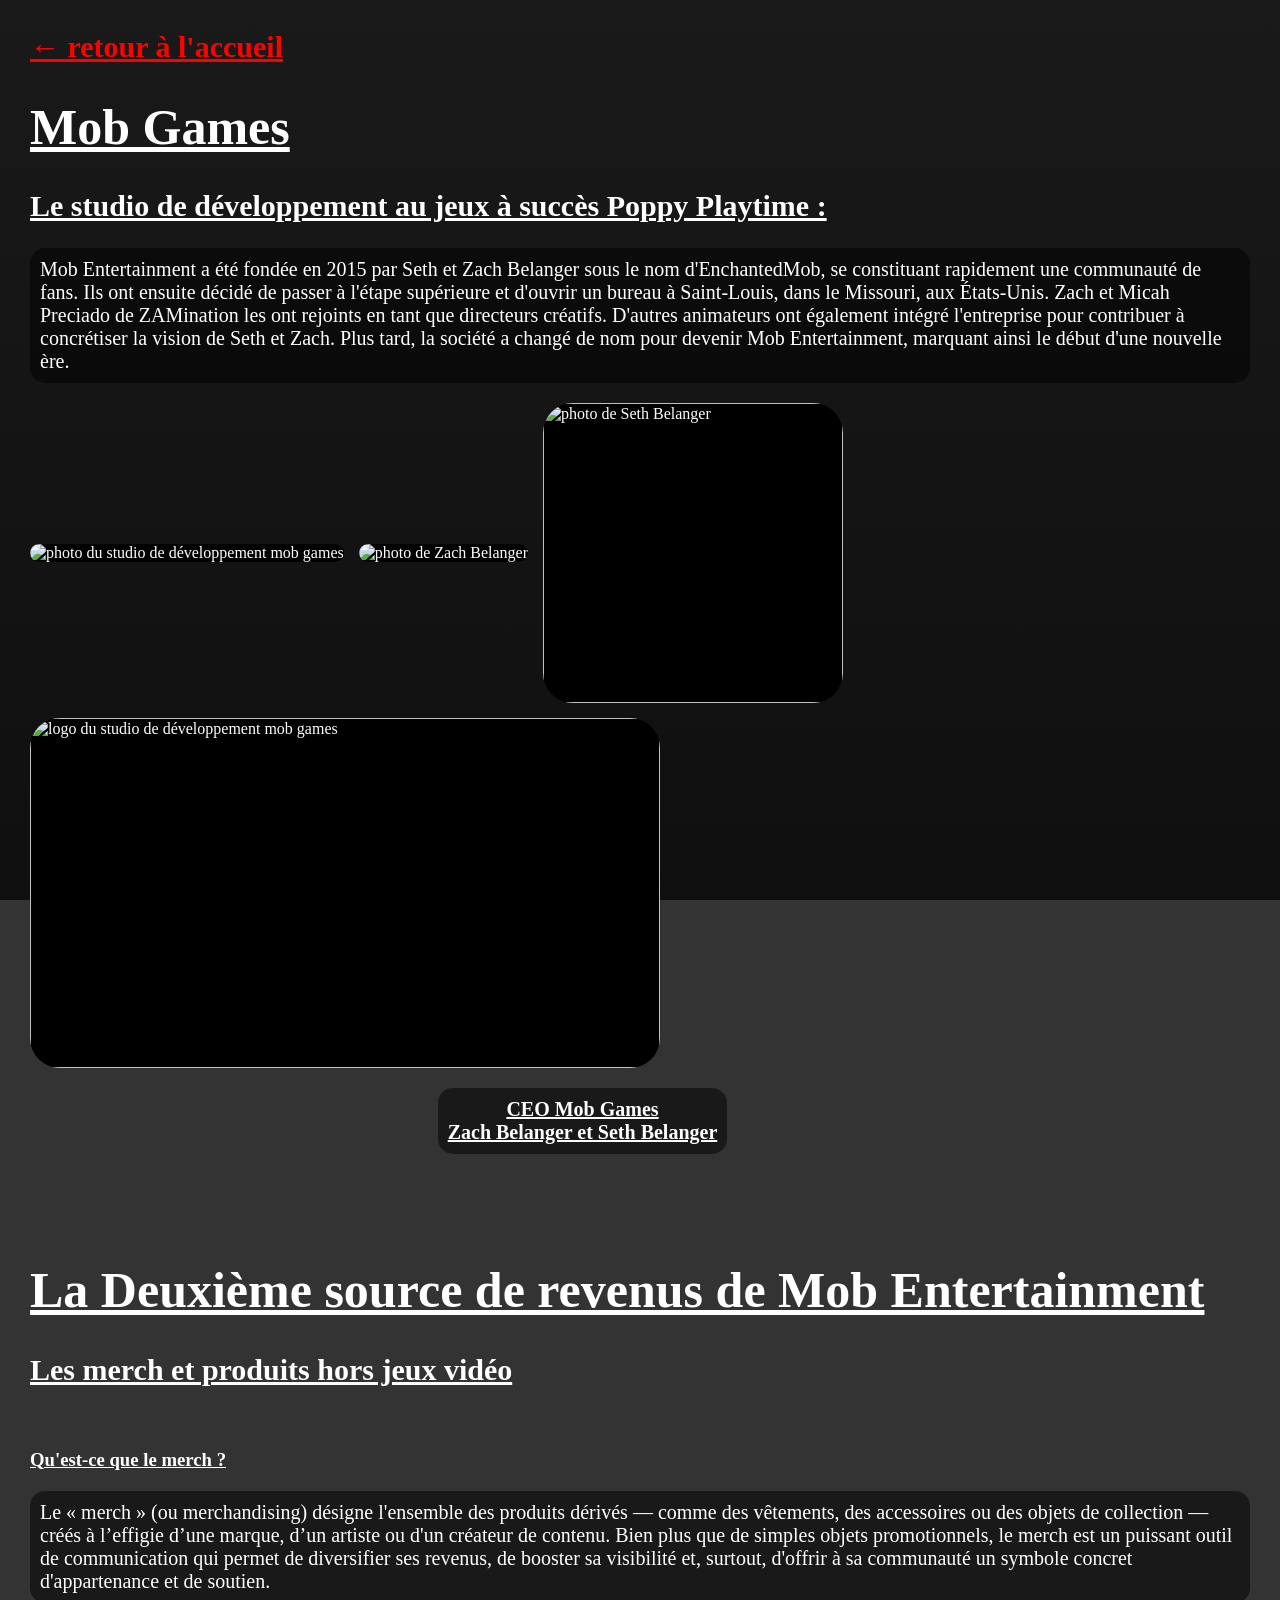
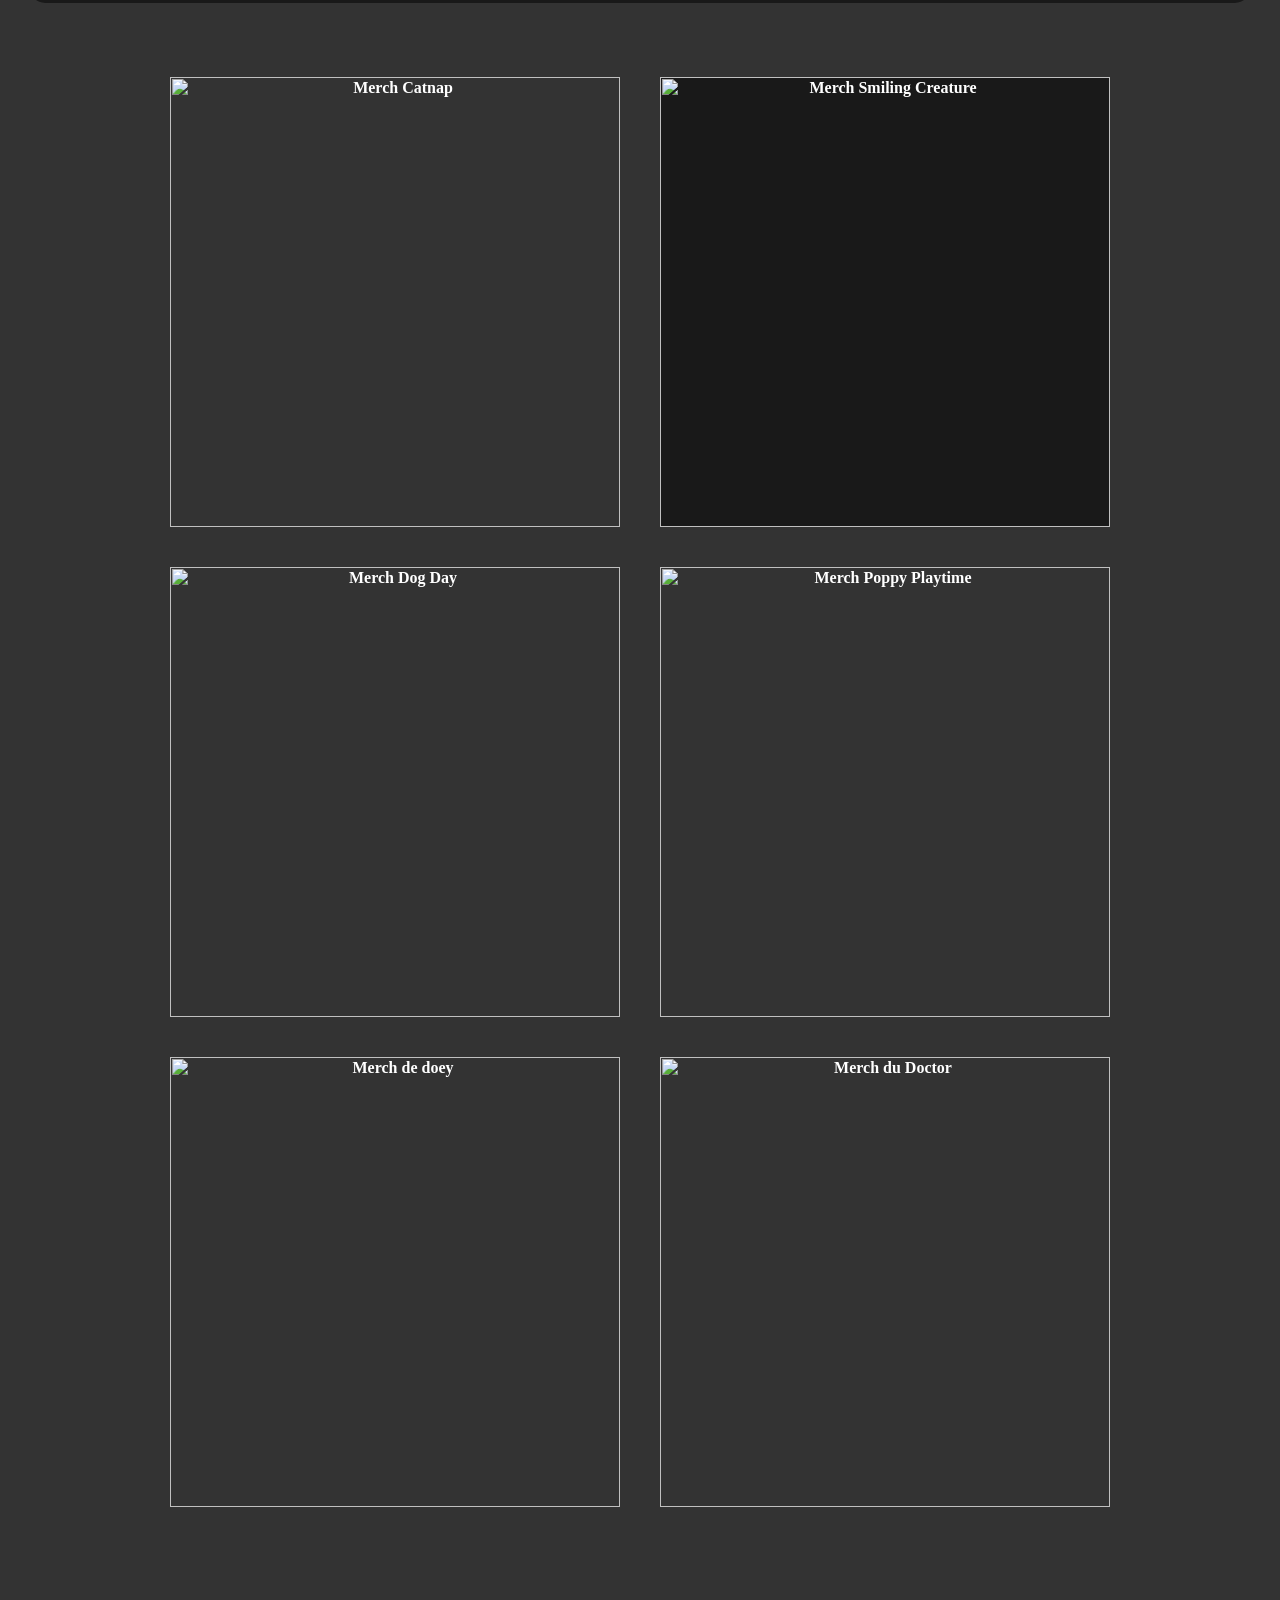
==== dev.html @ 9fccd7c2 "Add files via upload" ====
<html lang="en">
<head>
    <meta charset="UTF-8">
    <meta name="viewport" content="width=device-width, initial-scale=1.0">
    <link rel="stylesheet" href="style.css">
    <title>Le Studios</title>
</head>
<body class="body3">
    <header>
        <a href="index.html">← retour à l'accueil</a>
        <h1>Mob Games</h1>
    </header>
    <h2>Le studio de développement au jeux à succès Poppy Playtime :</h2>
    <p>Mob Entertainment a été fondée en 2015 par Seth et Zach Belanger sous le nom d'EnchantedMob, se constituant rapidement une communauté de fans. Ils ont ensuite décidé de passer à l'étape supérieure et d'ouvrir un bureau à Saint-Louis, dans le Missouri, aux États-Unis. Zach et Micah Preciado de ZAMination les ont rejoints en tant que directeurs créatifs. D'autres animateurs ont également intégré l'entreprise pour contribuer à concrétiser la vision de Seth et Zach. Plus tard, la société a changé de nom pour devenir Mob Entertainment, marquant ainsi le début d'une nouvelle ère.</p>
    <div class="photo">
        <img class="photodev" src="image/mobgamedevphoto.jpg" alt="photo du studio de développement mob games">
        <img class="zach" src="image/ZachBelanger.webp" alt="photo de Zach Belanger">
        <img class="seth" src="image/SethBelanger.webp" alt="photo de Seth Belanger">
        <img  class="mob" src="image/MOBGamesNewLogo.webp" alt="logo du studio de développement mob games">
    </div>
    <div class="dev">
        <p class="zachtext">CEO Mob Games <br> Zach Belanger et Seth Belanger</p>
    </div>
    <br><br><br>
    <h1>La Deuxième source de revenus de Mob Entertainment</h1>
    <h2>Les merch et produits hors jeux vidéo</h2>
    <br>
    <h3>Qu'est-ce que le merch ?</h3>
    <p>Le « merch » (ou merchandising) désigne l'ensemble des produits dérivés — comme des vêtements, des accessoires ou des objets de collection — créés à l’effigie d’une marque, d’un artiste ou d'un créateur de contenu. Bien plus que de simples objets promotionnels, le merch est un puissant outil de communication qui permet de diversifier ses revenus, de booster sa visibilité et, surtout, d'offrir à sa communauté un symbole concret d'appartenance et de soutien.</p>
    <br><br><br>
    <div class="merch">
        <img class="catnap"src="image/merch_catnap.png" alt="Merch Catnap">
        <img class="smillingcreature" src="image/merch_smillingcreature.png" alt="Merch Smiling Creature">
        <img class="dogday" src="image/merch_dogday.png" alt="Merch Dog Day">
        <img class="huggywuggy" src="image/merch_huggywuggy.png" alt="Merch Poppy Playtime">
        <img class="doey" src="image/merch_doey.png" alt="Merch de doey">
        <img class="doctor" src="image/merch_gourde.png" alt="Merch du Doctor">
    </div>
    <br><br><br><br><br><br>
</body>
</html>
---- style.css ----
.body1{
    background-image: linear-gradient(rgba(0, 0, 0, 0.5), rgba(0, 0, 0, 0.7)), url('image/poppy playtime.webp');
    background-attachment: fixed; /* L'image ne bouge pas avec le contenu de la page */
    background-size: cover;        /* L'image couvre tout l'écran */
    background-position: center;   /* L'image est centrée */
    background-repeat: no-repeat;  /* L'image ne se répète pas */
    color: white;
    margin: 30px;
    height: 100%;
}
.body2{
    background-image: linear-gradient(rgba(0, 0, 0, 0.5), rgba(0, 0, 0, 0.7)), url('image/chap1à5.jpg');
    background-attachment: fixed; /* L'image ne bouge pas avec le contenu de la page */
    background-size: 97%;        /* L'image couvre tout l'écran */
    background-color: rgba(0, 0, 0, 0.8);   /* L'image est centrée */
    background-position: center;   /* L'image est centrée */
    background-repeat: no-repeat;  /* L'image ne se répète pas */
    color: white;
    border-radius: 50px;
    margin: 30px;
    height: 100%;
    border-radius: 15px;
}
.body3{
    background-image: linear-gradient(rgba(0, 0, 0, 0.5), rgba(0, 0, 0, 0.7)), url('image/playtime co.jpg');
    background-attachment: fixed; /* L'image ne bouge pas avec le contenu de la page */
    background-size: cover;        /* L'image couvre tout l'écran */
    background-color: rgba(0, 0, 0, 0.8);   /* L'image est centrée */
    background-position: center;   /* L'image est centrée */
    background-repeat: no-repeat;  /* L'image ne se répète pas */
    color: white;
    border-radius: 50px;
    margin: 30px;
    height: 100%;
    border-radius: 15px;
}
.zach,.photodev{
    background-color: black;
    border-radius:30px;
    height: auto;
    width: auto;
    border: 50px;   
}
.seth{
    background-color: black;
    border-radius:30px;
    height: 300px;
    width: 300px;
    border: 50px;   
}
.mob{
    background-color: black;
    border-radius:30px;
    height: 350px;
    width: 630px;
    border: 50px;
}
.zach,.photodev{
    background-color: black;
    border-radius:30px;
    height: auto;
    width: auto;
    border: 50px;   
}
.photo{
    border-radius: 15px;
    display: flex;
    flex-direction: row;
    align-items: center;
    flex-wrap: wrap;
    gap: 15px
}
h1{
    font-size: 50px;

}
h2{
    font-size: 30px;                                                                            
}
p{
    font-size: 20px;
    background-color: rgba(0, 0, 0, 0.5); /* Fond noir semi-transparent */
    padding: 10px;
    border-radius: 15px;
    
}
.présentation{
    width: 80%;
    margin: 0 auto;
    text-align: center;
}
.bloc1{
    font-size: 50px;
    display: flex;
    flex-direction: row;    
    align-items: flex-start;
    align-items: center;
    justify-content: space-evenly;
    gap: 20px;
}
h1,h2,h3{
    text-decoration: underline;
}
a{
    font-weight: bold;
    font-size: 30px;
    color:  #ff0000
}
a:hover{
    opacity: 0.7;
}
.chapitre{
    text-decoration: underline;
    font-size: 70px;
    font-weight: bold;
    text-align: center;
    color: rgb(233, 51, 51);
}
iframe{
    display: block;
    margin: 0 auto;
    width: 700px;
    height: 400px;
    border-radius: 15px;
}
.dev{
    display: flex;
    flex-direction: row;    
    align-items: flex-start;
    align-items: center;
    justify-content: center;
    flex-wrap: wrap;
    gap: 300px;
    text-align:center;
    text-decoration: underline;
    font-weight: bold;
    margin-left: -115px;
}
.merch{
    display: flex;
    flex-direction: row;    
    align-items: flex-start;
    align-items: center;
    justify-content: center;
    flex-wrap: wrap;
    text-align:center;
    font-weight: bold;
    gap: 40px;
}
.huggywuggy,.catnap,.dogday,.doey,.doctor{
    height: 450px;
}
.smillingcreature{
    height: 450px;
    width: 450px;
    background-color: rgba(0, 0, 0, 0.5);
}
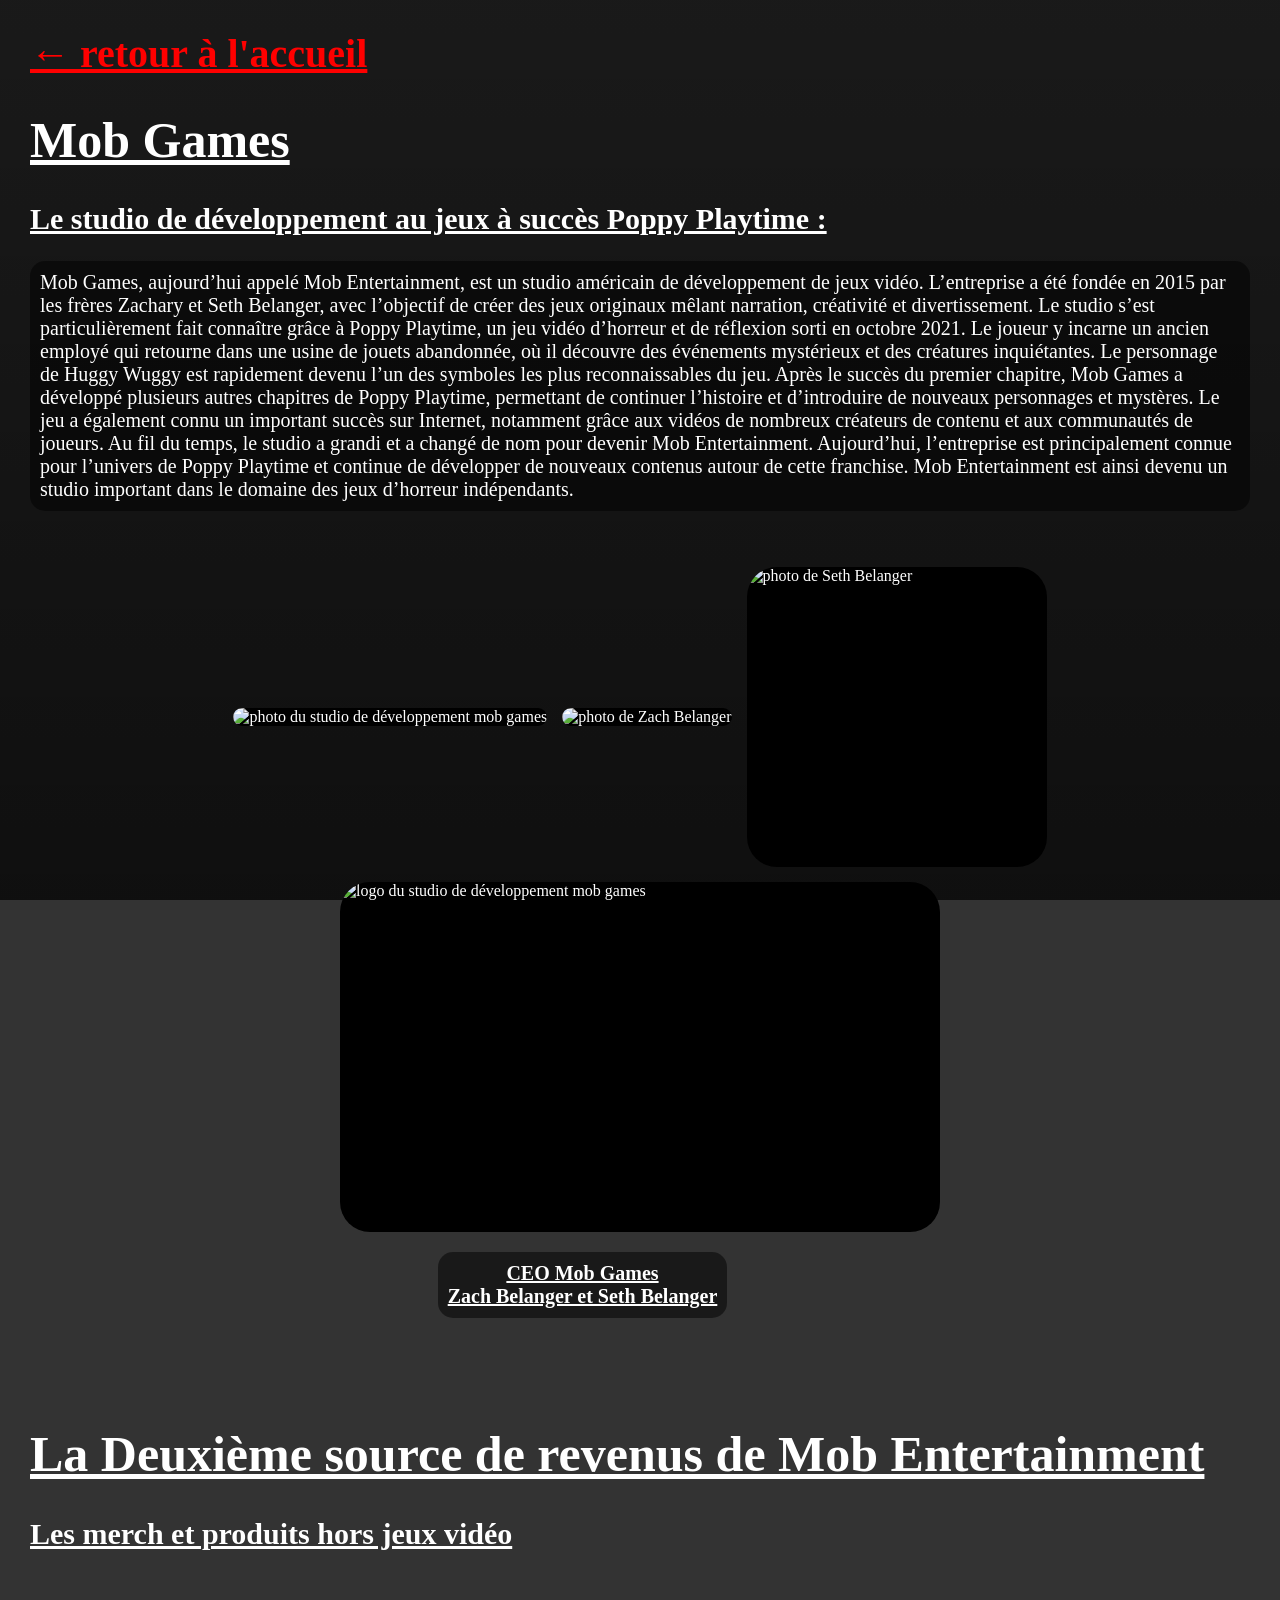
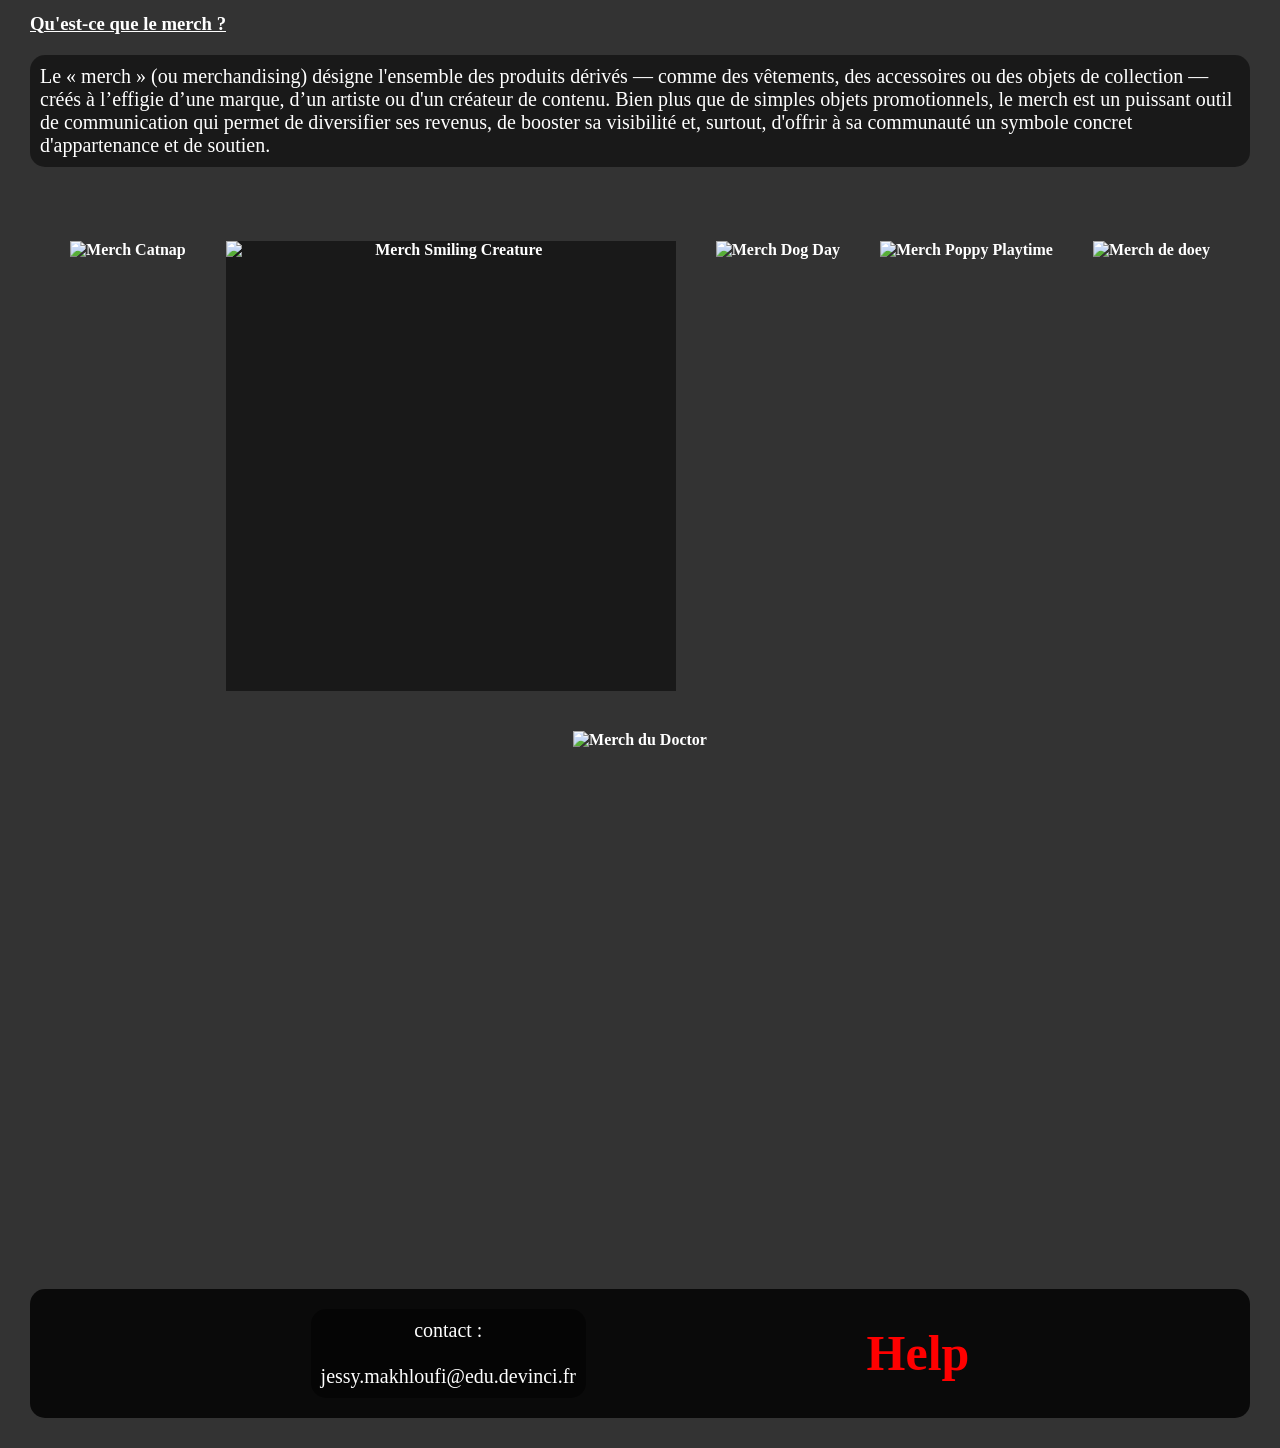
==== commit 5554f95a: "Add files via upload" ====
--- a/dev.html
+++ b/dev.html
@@ -1,4 +1,5 @@
-<html lang="en">
+<!DOCTYPE html>
+<html lang="fr">
 <head>
     <meta charset="UTF-8">
     <meta name="viewport" content="width=device-width, initial-scale=1.0">
@@ -11,8 +12,15 @@
         <h1>Mob Games</h1>
     </header>
     <h2>Le studio de développement au jeux à succès Poppy Playtime :</h2>
-    <p>Mob Entertainment a été fondée en 2015 par Seth et Zach Belanger sous le nom d'EnchantedMob, se constituant rapidement une communauté de fans. Ils ont ensuite décidé de passer à l'étape supérieure et d'ouvrir un bureau à Saint-Louis, dans le Missouri, aux États-Unis. Zach et Micah Preciado de ZAMination les ont rejoints en tant que directeurs créatifs. D'autres animateurs ont également intégré l'entreprise pour contribuer à concrétiser la vision de Seth et Zach. Plus tard, la société a changé de nom pour devenir Mob Entertainment, marquant ainsi le début d'une nouvelle ère.</p>
-    <div class="photo">
+    <p>Mob Games, aujourd’hui appelé Mob Entertainment, est un studio américain de développement de jeux vidéo. L’entreprise a été fondée en 2015 par les frères Zachary et Seth Belanger, avec l’objectif de créer des jeux originaux mêlant narration, créativité et divertissement.
+
+Le studio s’est particulièrement fait connaître grâce à Poppy Playtime, un jeu vidéo d’horreur et de réflexion sorti en octobre 2021. Le joueur y incarne un ancien employé qui retourne dans une usine de jouets abandonnée, où il découvre des événements mystérieux et des créatures inquiétantes. Le personnage de Huggy Wuggy est rapidement devenu l’un des symboles les plus reconnaissables du jeu.
+
+Après le succès du premier chapitre, Mob Games a développé plusieurs autres chapitres de Poppy Playtime, permettant de continuer l’histoire et d’introduire de nouveaux personnages et mystères. Le jeu a également connu un important succès sur Internet, notamment grâce aux vidéos de nombreux créateurs de contenu et aux communautés de joueurs.
+
+Au fil du temps, le studio a grandi et a changé de nom pour devenir Mob Entertainment. Aujourd’hui, l’entreprise est principalement connue pour l’univers de Poppy Playtime et continue de développer de nouveaux contenus autour de cette franchise. Mob Entertainment est ainsi devenu un studio important dans le domaine des jeux d’horreur indépendants.</p>
+<br><br>    
+<div class="photo">
         <img class="photodev" src="image/mobgamedevphoto.jpg" alt="photo du studio de développement mob games">
         <img class="zach" src="image/ZachBelanger.webp" alt="photo de Zach Belanger">
         <img class="seth" src="image/SethBelanger.webp" alt="photo de Seth Belanger">
@@ -38,4 +46,10 @@
     </div>
     <br><br><br><br><br><br>
 </body>
+<footer>
+    <br><br><br><br><br>
+    <p>contact :<br><br>jessy.makhloufi@edu.devinci.fr</p>
+    <a href="help.html">Help</a>
+    <br><br><br><br><br>
+</footer>
 </html> 
--- a/style.css
+++ b/style.css
@@ -1,5 +1,5 @@
 .body1{
-    background-image: linear-gradient(rgba(0, 0, 0, 0.5), rgba(0, 0, 0, 0.7)), url('image/poppy playtime.webp');
+    background-image: linear-gradient(rgba(0, 0, 0, 0.5), rgba(0, 0, 0, 0.5)), url('image/poppy playtime.webp');
     background-attachment: fixed; /* L'image ne bouge pas avec le contenu de la page */
     background-size: cover;        /* L'image couvre tout l'écran */
     background-position: center;   /* L'image est centrée */
@@ -7,6 +7,9 @@
     color: white;
     margin: 30px;
     height: 100%;
+    img{
+    animation: spin 1.3s;
+    }
 }
 .body2{
     background-image: linear-gradient(rgba(0, 0, 0, 0.5), rgba(0, 0, 0, 0.7)), url('image/chap1à5.jpg');
@@ -33,6 +36,61 @@
     margin: 30px;
     height: 100%;
     border-radius: 15px;
+}
+.body4{
+    background-image: linear-gradient(rgba(0, 0, 0, 0.5), rgba(0, 0, 0, 0.1)), url('image/fabmade.jpg');
+    background-attachment: fixed; /* L'image ne bouge pas avec le contenu de la page */
+    background-size: cover;        /* L'image couvre tout l'écran */
+    background-color: rgba(0, 0, 0, 0.8);   /* L'image est centrée */
+    background-position: center;   /* L'image est centrée */
+    background-repeat: no-repeat;  /* L'image ne se répète pas */
+    color: white;
+    border-radius: 50px;
+    margin: 30px;
+    height: 100%;
+    border-radius: 15px;
+}
+.body5{
+    background-image: linear-gradient(rgba(0, 0, 0, 0.5), rgba(0, 0, 0, 0.1)), url('image/fabmade.jpg');
+    background-attachment: fixed; /* L'image ne bouge pas avec le contenu de la page */
+    background-size: cover;        /* L'image couvre tout l'écran */
+    background-color: rgba(0, 0, 0, 0.8);   /* L'image est centrée */
+    background-position: center;   /* L'image est centrée */
+    background-repeat: no-repeat;  /* L'image ne se répète pas */
+    color: white;
+    border-radius: 50px;
+    margin: 30px;
+    height: 100%;
+    border-radius: 15px;
+    text-align: center;
+    h1{
+        font-size: 80px;
+    }
+    p{
+        font-size: 40px;
+        font-weight: bold;
+    }
+    a{
+        font-size: 100px;
+    }
+}
+.body6{
+    img{
+        width: 100px;
+        height:100px;
+    }
+}
+footer{
+    background-color: rgba(0, 0, 0, 0.8);
+    border-radius: 15px;
+    text-align: center;
+    display: flex;
+    justify-content: space-between;
+    align-items: center;
+    a{
+        font-size: 50px;
+        text-decoration: none;
+    }
 }
 .zach,.photodev{
     background-color: black;
@@ -52,7 +110,14 @@
     background-color: black;
     border-radius:30px;
     height: 350px;
-    width: 630px;
+    width: 600px;
+    border: 50px;
+}
+.mob1{
+    background-color: black;
+    border-radius:30px;
+    height: 250px;
+    width: 500px;
     border: 50px;
 }
 .zach,.photodev{
@@ -67,6 +132,7 @@
     display: flex;
     flex-direction: row;
     align-items: center;
+    justify-content: center;
     flex-wrap: wrap;
     gap: 15px
 }
@@ -82,7 +148,6 @@
     background-color: rgba(0, 0, 0, 0.5); /* Fond noir semi-transparent */
     padding: 10px;
     border-radius: 15px;
-    
 }
 .présentation{
     width: 80%;
@@ -92,18 +157,28 @@
 .bloc1{
     font-size: 50px;
     display: flex;
-    flex-direction: row;    
-    align-items: flex-start;
-    align-items: center;
+    flex-direction: column;    
+    align-items: flex-start;
+    align-items: left;
     justify-content: space-evenly;
     gap: 20px;
+}
+.sous_bloc1{
+    font-size: 50px;
+    display: flex;
+    flex-direction: row;    
+    align-items: flex-start;
+    align-items: left;
+    justify-content: space-evenly;
+    gap: 20px;
+    align-items: center;
 }
 h1,h2,h3{
     text-decoration: underline;
 }
 a{
     font-weight: bold;
-    font-size: 30px;
+    font-size: 40px;
     color:  #ff0000
 }
 a:hover{
@@ -154,4 +229,83 @@
     height: 450px;
     width: 450px;
     background-color: rgba(0, 0, 0, 0.5);
+}
+.bloc2{
+    display: flex;
+    flex-direction: column;    
+    align-content: flex-end;
+    justify-content: right;
+    flex-wrap: wrap;
+    text-align:right;
+    font-weight: bold;
+    gap: 20px;
+}
+.sous_bloc2{
+    font-size: 50px;
+    display: flex;
+    flex-direction: row;    
+    align-items: flex-start;
+    align-items: left;
+    justify-content: space-evenly;
+    justify-content: center;
+    gap: 20px;
+    align-items: center;
+}
+.cg5{
+    display: flex;
+    flex-direction: row;
+    flex-wrap: wrap;
+    justify-content: center;
+    gap: 100px;
+}
+.bloc3{
+    display: flex;
+    flex-direction: column;    
+    align-content: flex-start;
+    justify-content: left;
+    flex-wrap: wrap;
+    text-align:left;
+    font-weight: bold;
+    gap: 20px;
+}
+.sous_bloc3{
+    font-size: 50px;
+    display: flex;
+    flex-direction: row;    
+    align-items: flex-start;
+    align-items: left;
+    justify-content: space-evenly;
+    justify-content: center;
+    gap: 20px;
+    align-items: center;
+}
+.jeux{
+    display: flex;
+    flex-direction: row;
+    flex-wrap: wrap;
+    justify-content: center;
+    gap: 200px;
+}
+.jeu1,.jeu2,.jeu3{
+    text-align: center;  
+}
+@media screen and (max-width:300px) {
+    img,iframe{
+        width: 10px;
+        height: auto;
+    }
+    body{
+        display: flex;
+        flex-direction: column;
+        flex-wrap: wrap;
+        flex-direction: center;
+    }
+}
+@keyframes spin {
+    0%{
+        transform: rotate(0) scale(3);
+    }
+    100%{
+        transform: rotate(360deg) scale(1);
+    }
 }
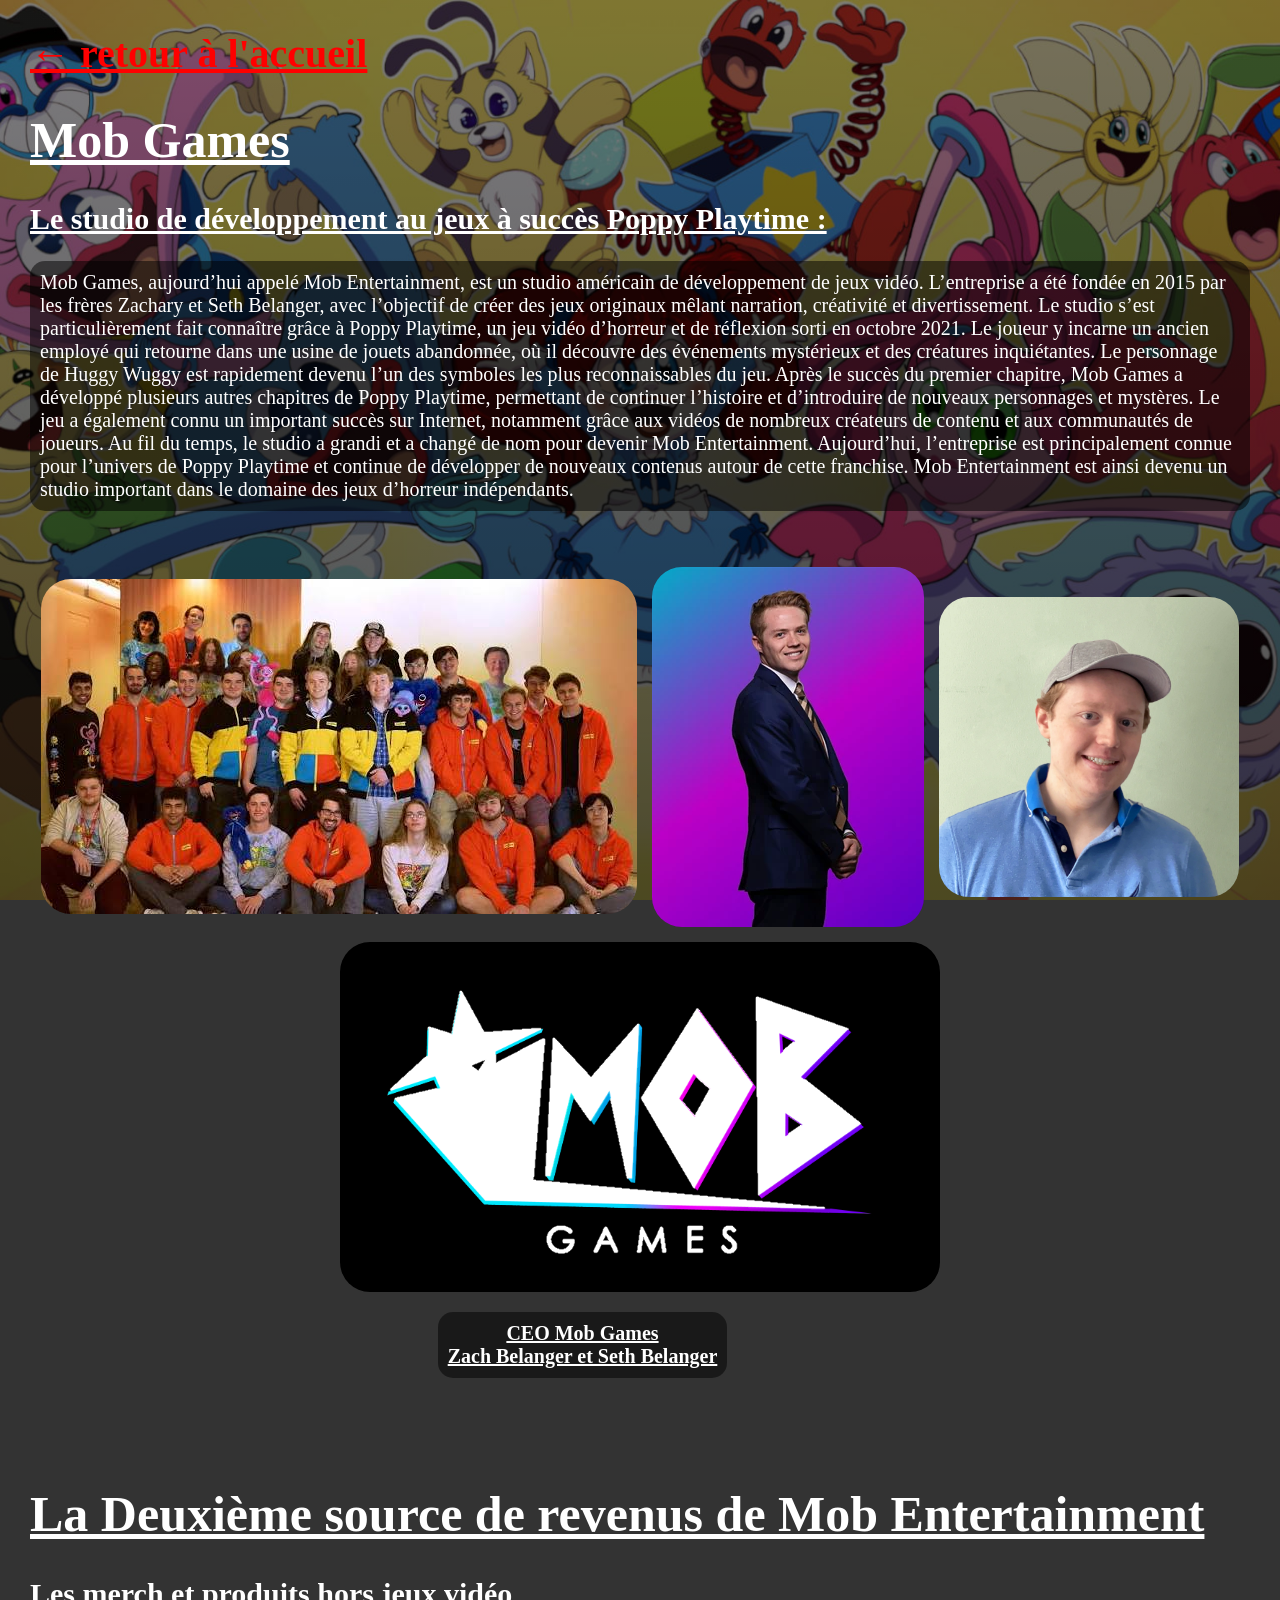
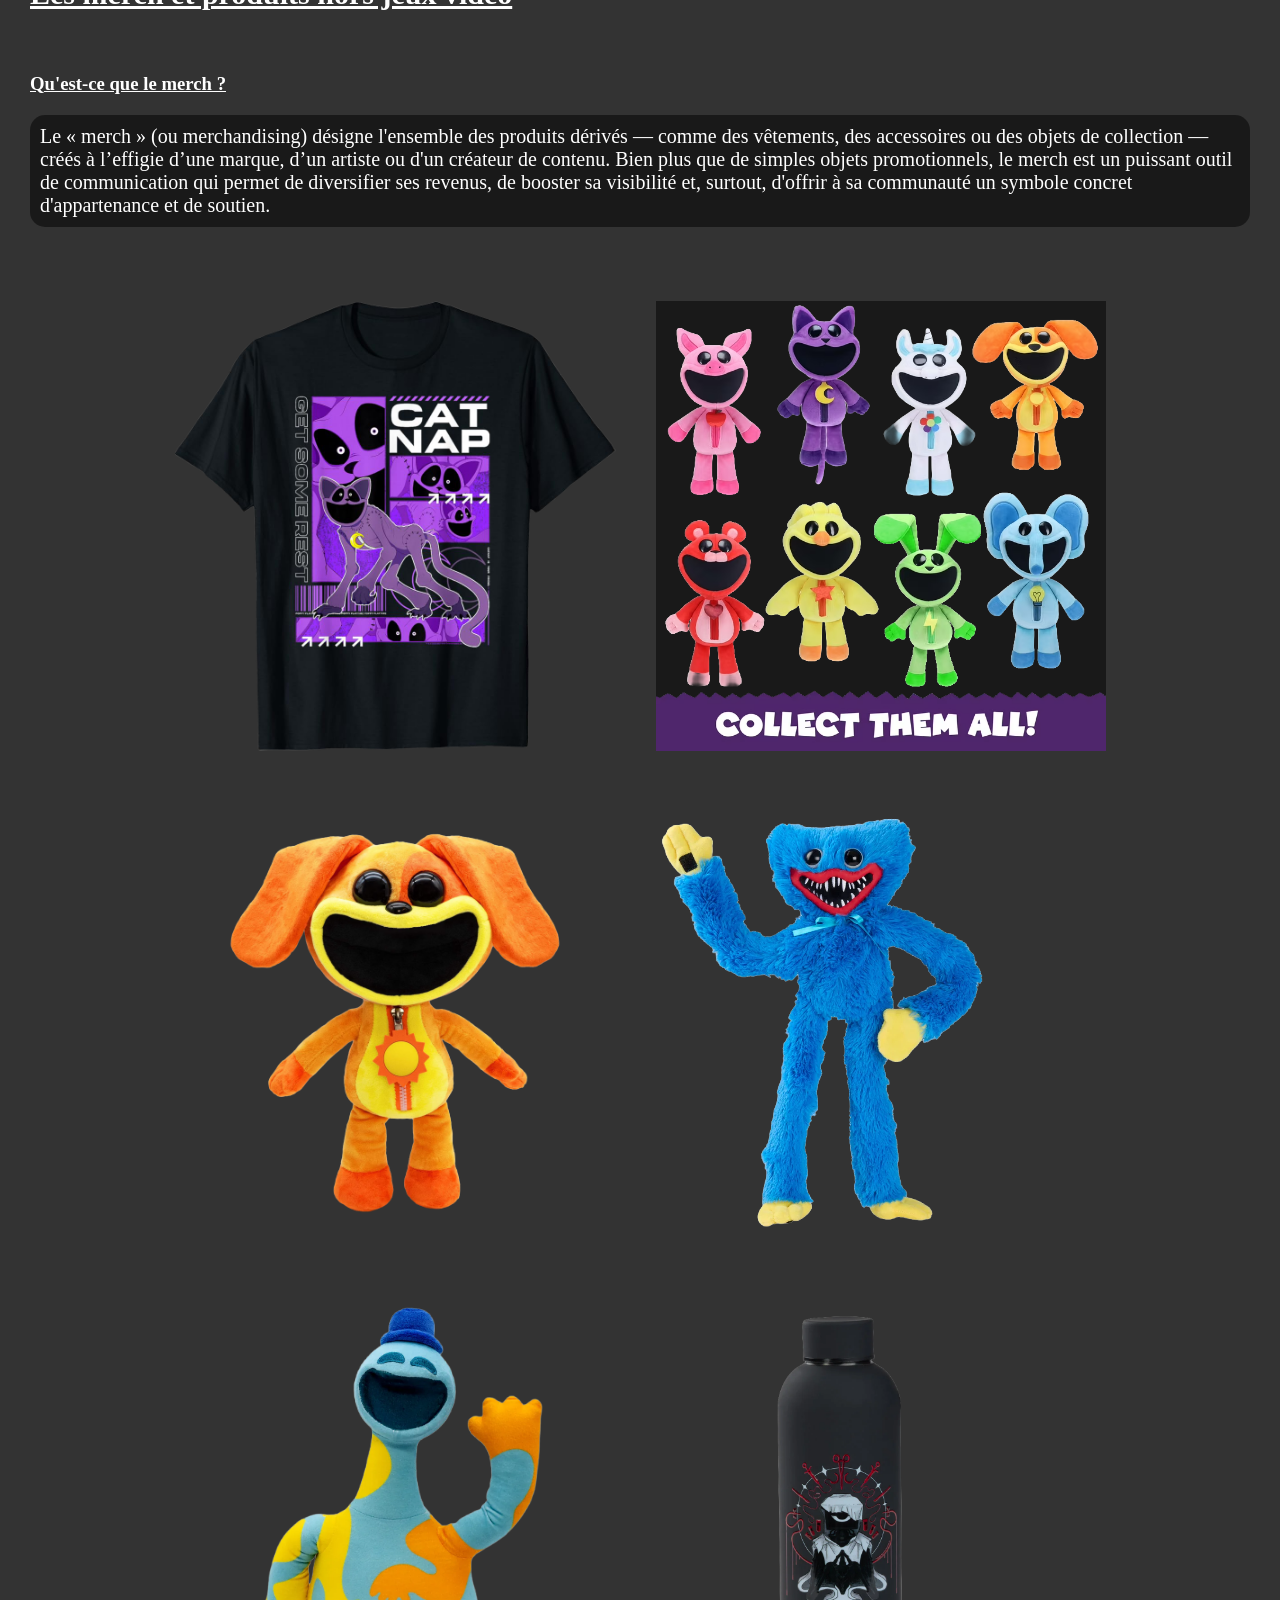
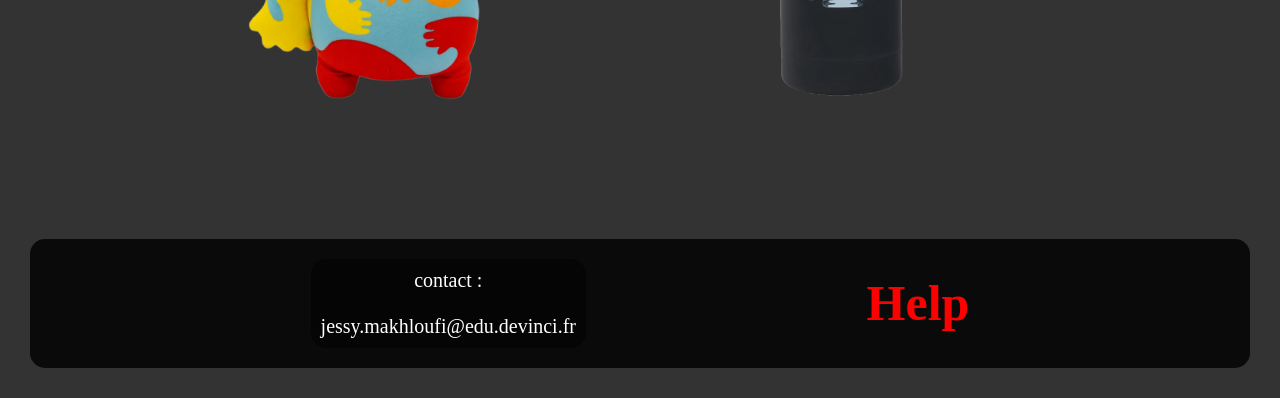
==== commit be0112c8: "Enhance HTML with Google Fonts integration Added Google Fonts preconnect links and stylesheet." ====
--- a/dev.html
+++ b/dev.html
@@ -4,6 +4,9 @@
     <meta charset="UTF-8">
     <meta name="viewport" content="width=device-width, initial-scale=1.0">
     <link rel="stylesheet" href="style.css">
+    <link rel="preconnect" href="https://fonts.googleapis.com">
+    <link rel="preconnect" href="https://fonts.gstatic.com" crossorigin>
+    <link href="https://fonts.googleapis.com/css2?family=Special+Elite&display=swap" rel="stylesheet">
     <title>Le Studios</title>
 </head>
 <body class="body3">
@@ -52,4 +55,4 @@
     <a href="help.html">Help</a>
     <br><br><br><br><br>
 </footer>
-</html> +</html> 
--- a/style.css
+++ b/style.css
@@ -308,4 +308,4 @@
     100%{
         transform: rotate(360deg) scale(1);
     }
-}+}
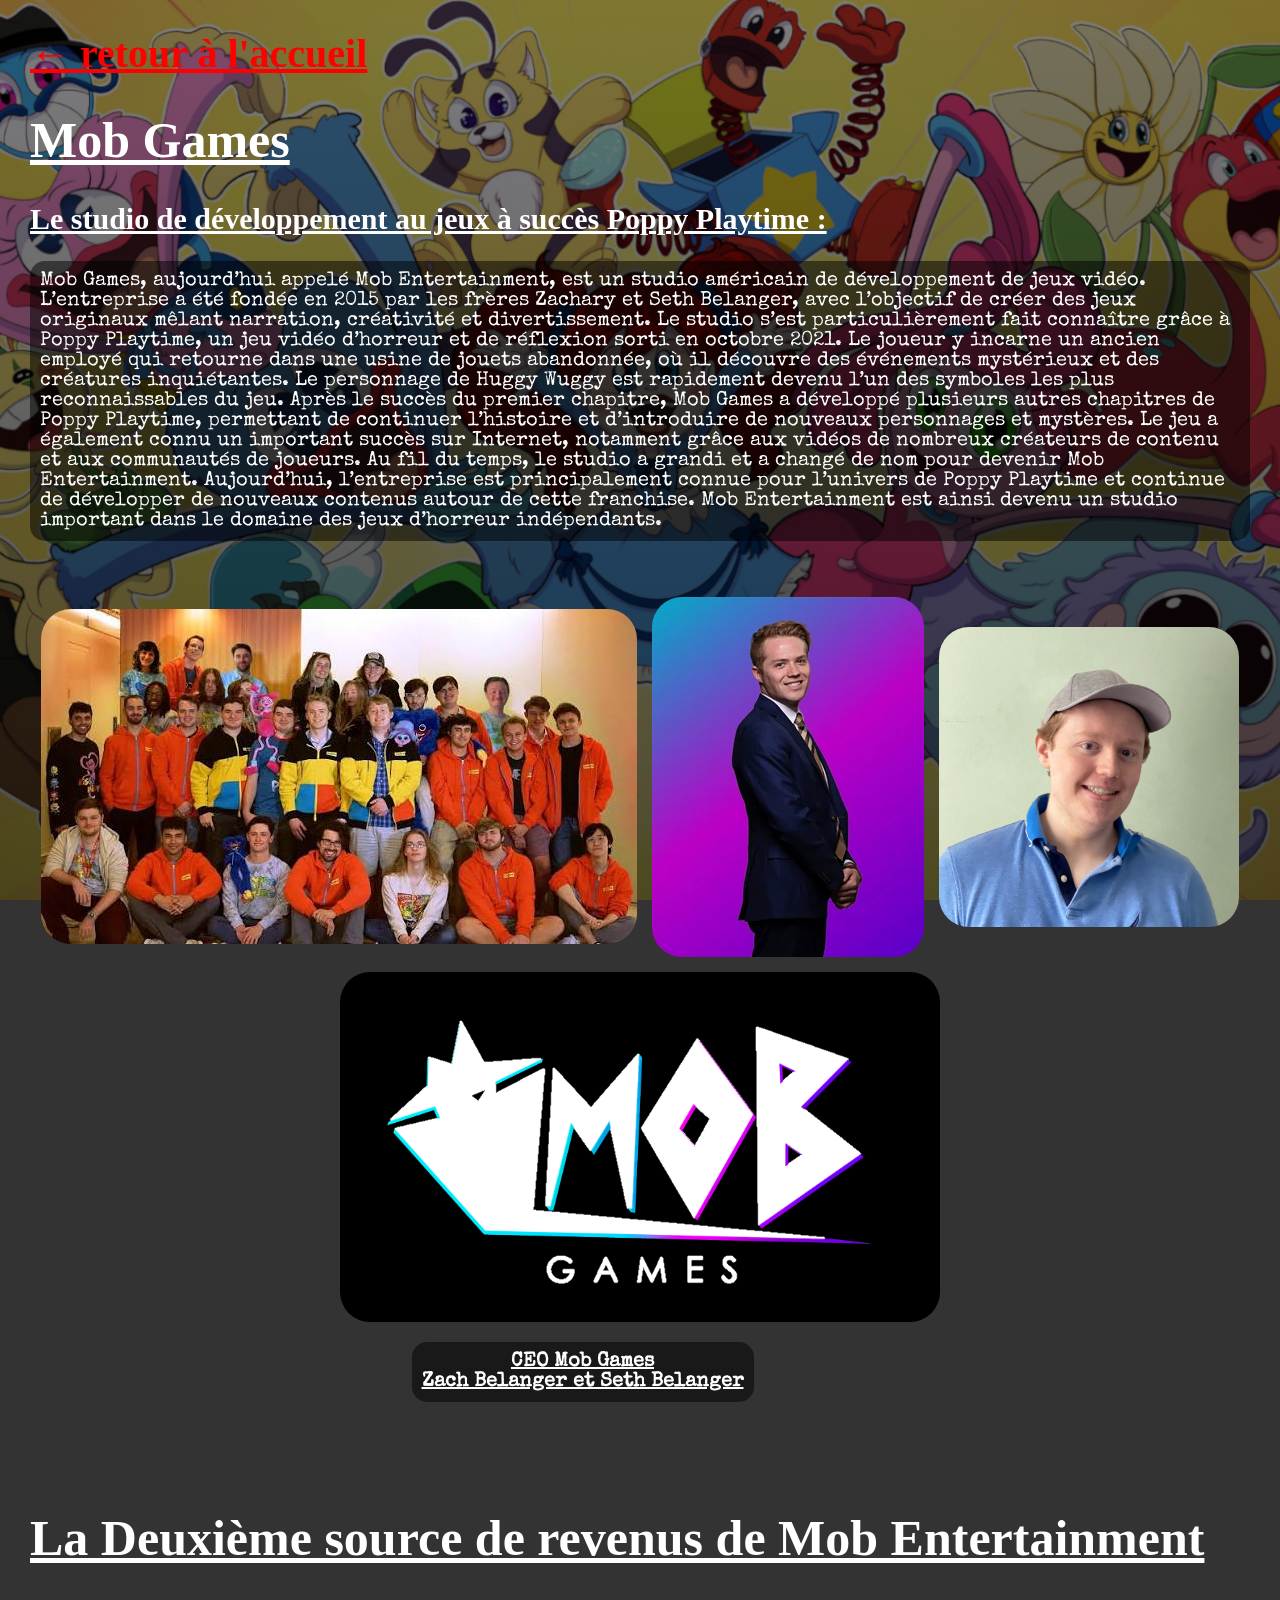
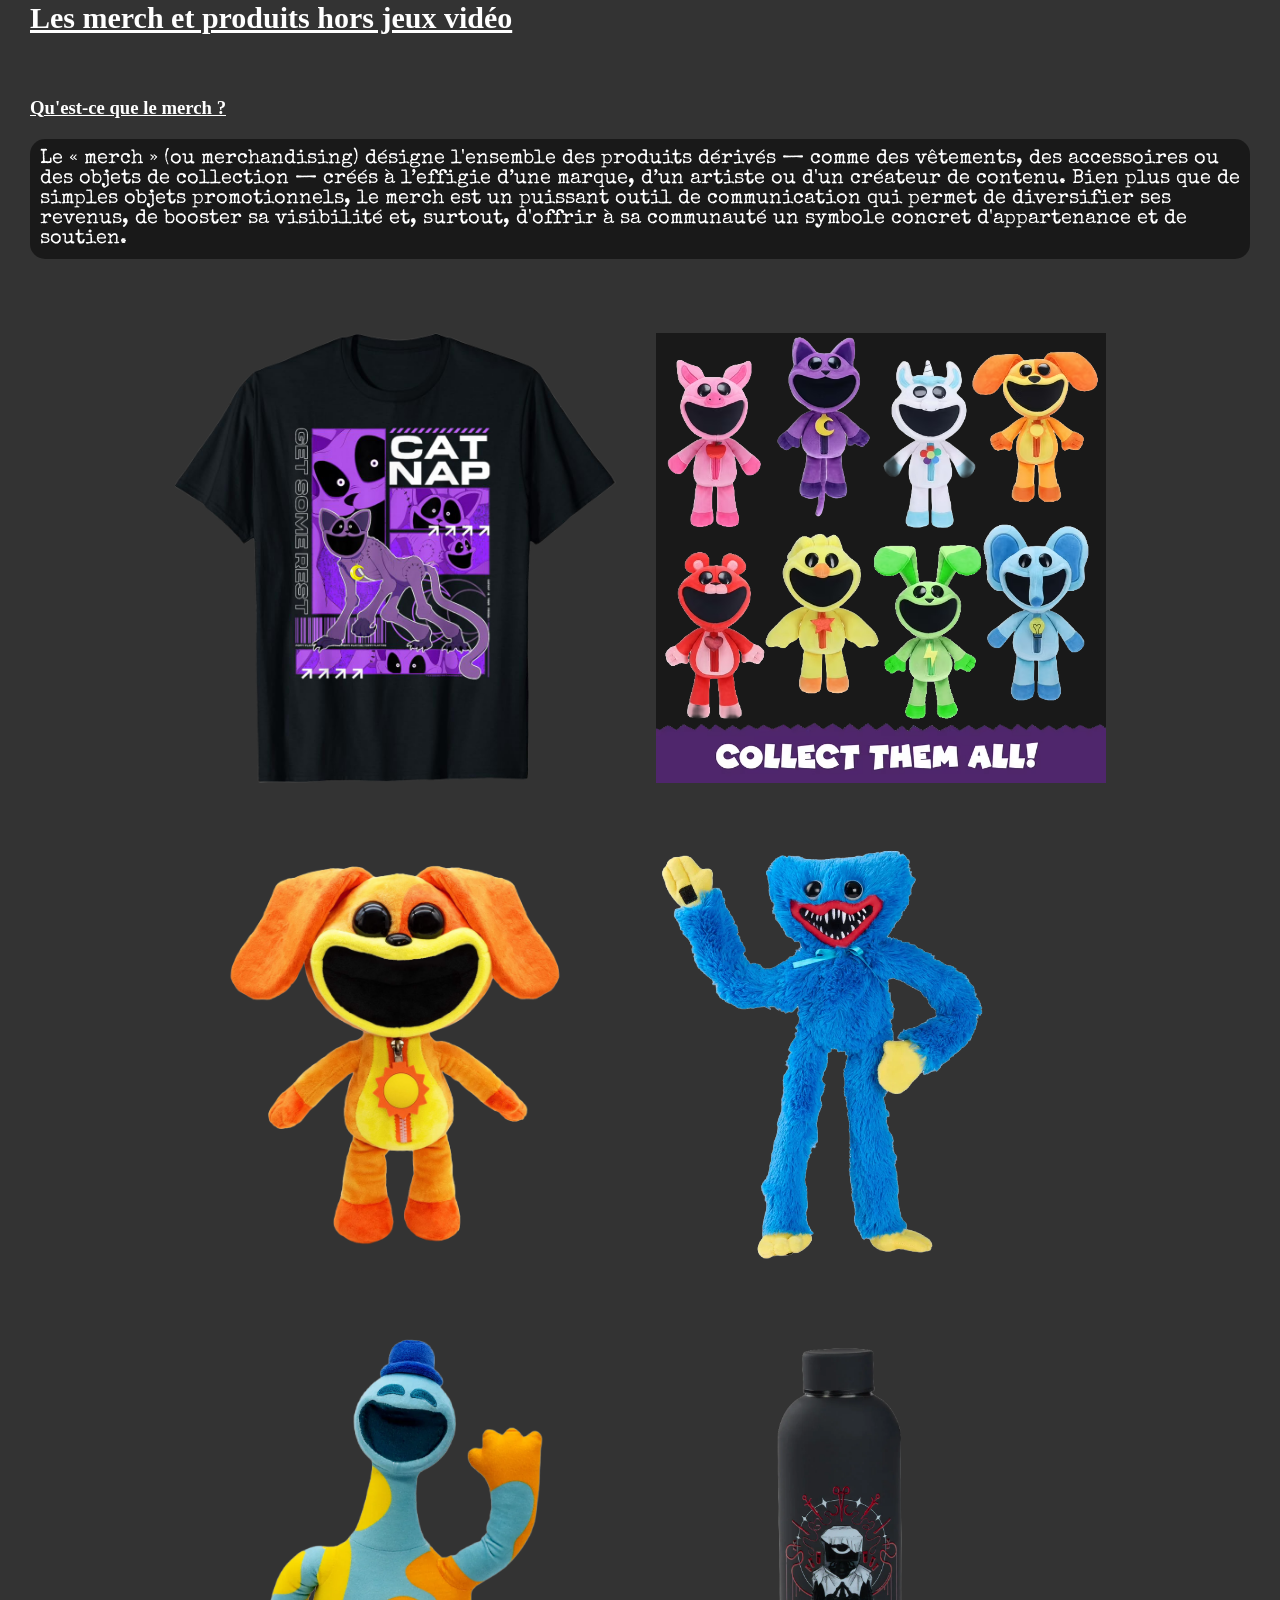
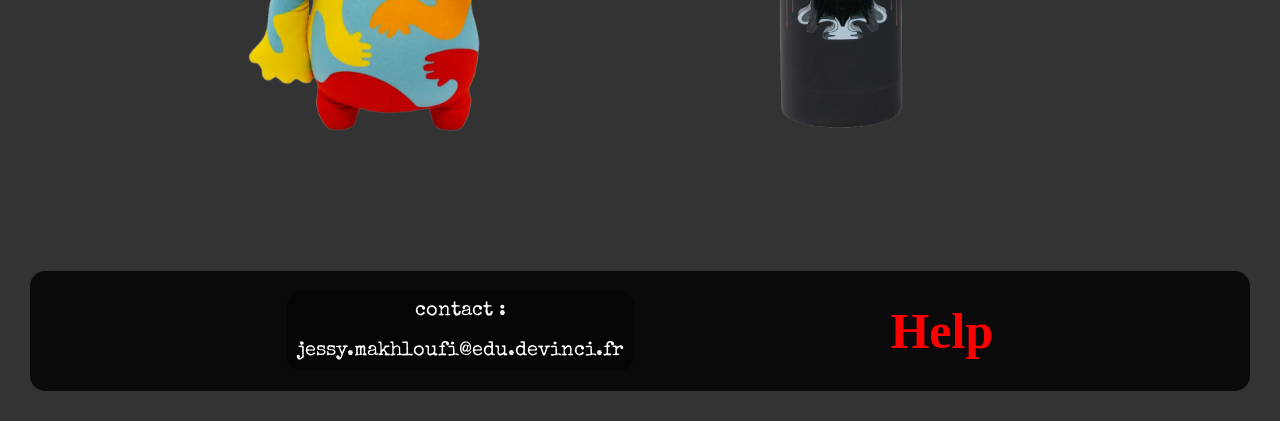
==== commit 236440f1: "Update dev.html" ====
--- a/dev.html
+++ b/dev.html
@@ -7,6 +7,7 @@
     <link rel="preconnect" href="https://fonts.googleapis.com">
     <link rel="preconnect" href="https://fonts.gstatic.com" crossorigin>
     <link href="https://fonts.googleapis.com/css2?family=Special+Elite&display=swap" rel="stylesheet">
+    <link href="https://fonts.googleapis.com/css2?family=Frijole&display=swap" rel="stylesheet">
     <title>Le Studios</title>
 </head>
 <body class="body3">
--- a/style.css
+++ b/style.css
@@ -148,6 +148,7 @@
     background-color: rgba(0, 0, 0, 0.5); /* Fond noir semi-transparent */
     padding: 10px;
     border-radius: 15px;
+    font-family: "Special Elite";
 }
 .présentation{
     width: 80%;
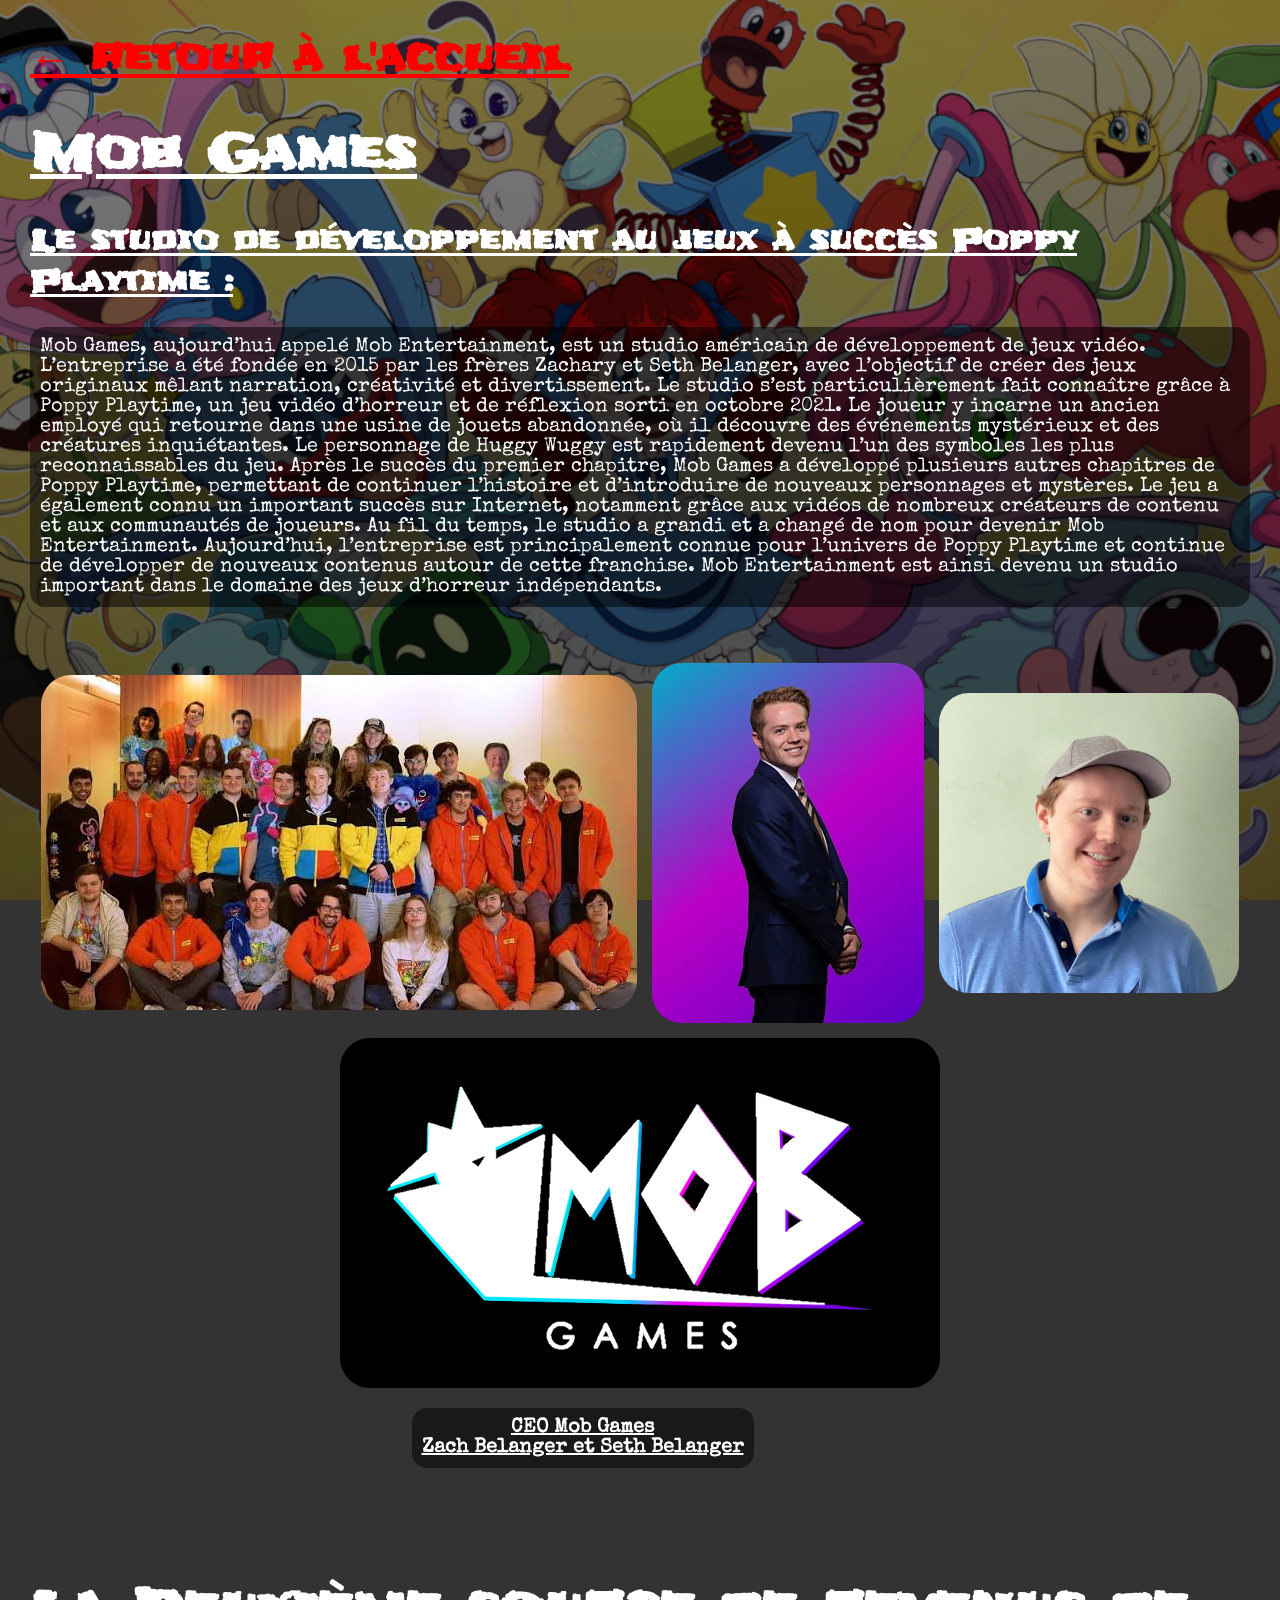
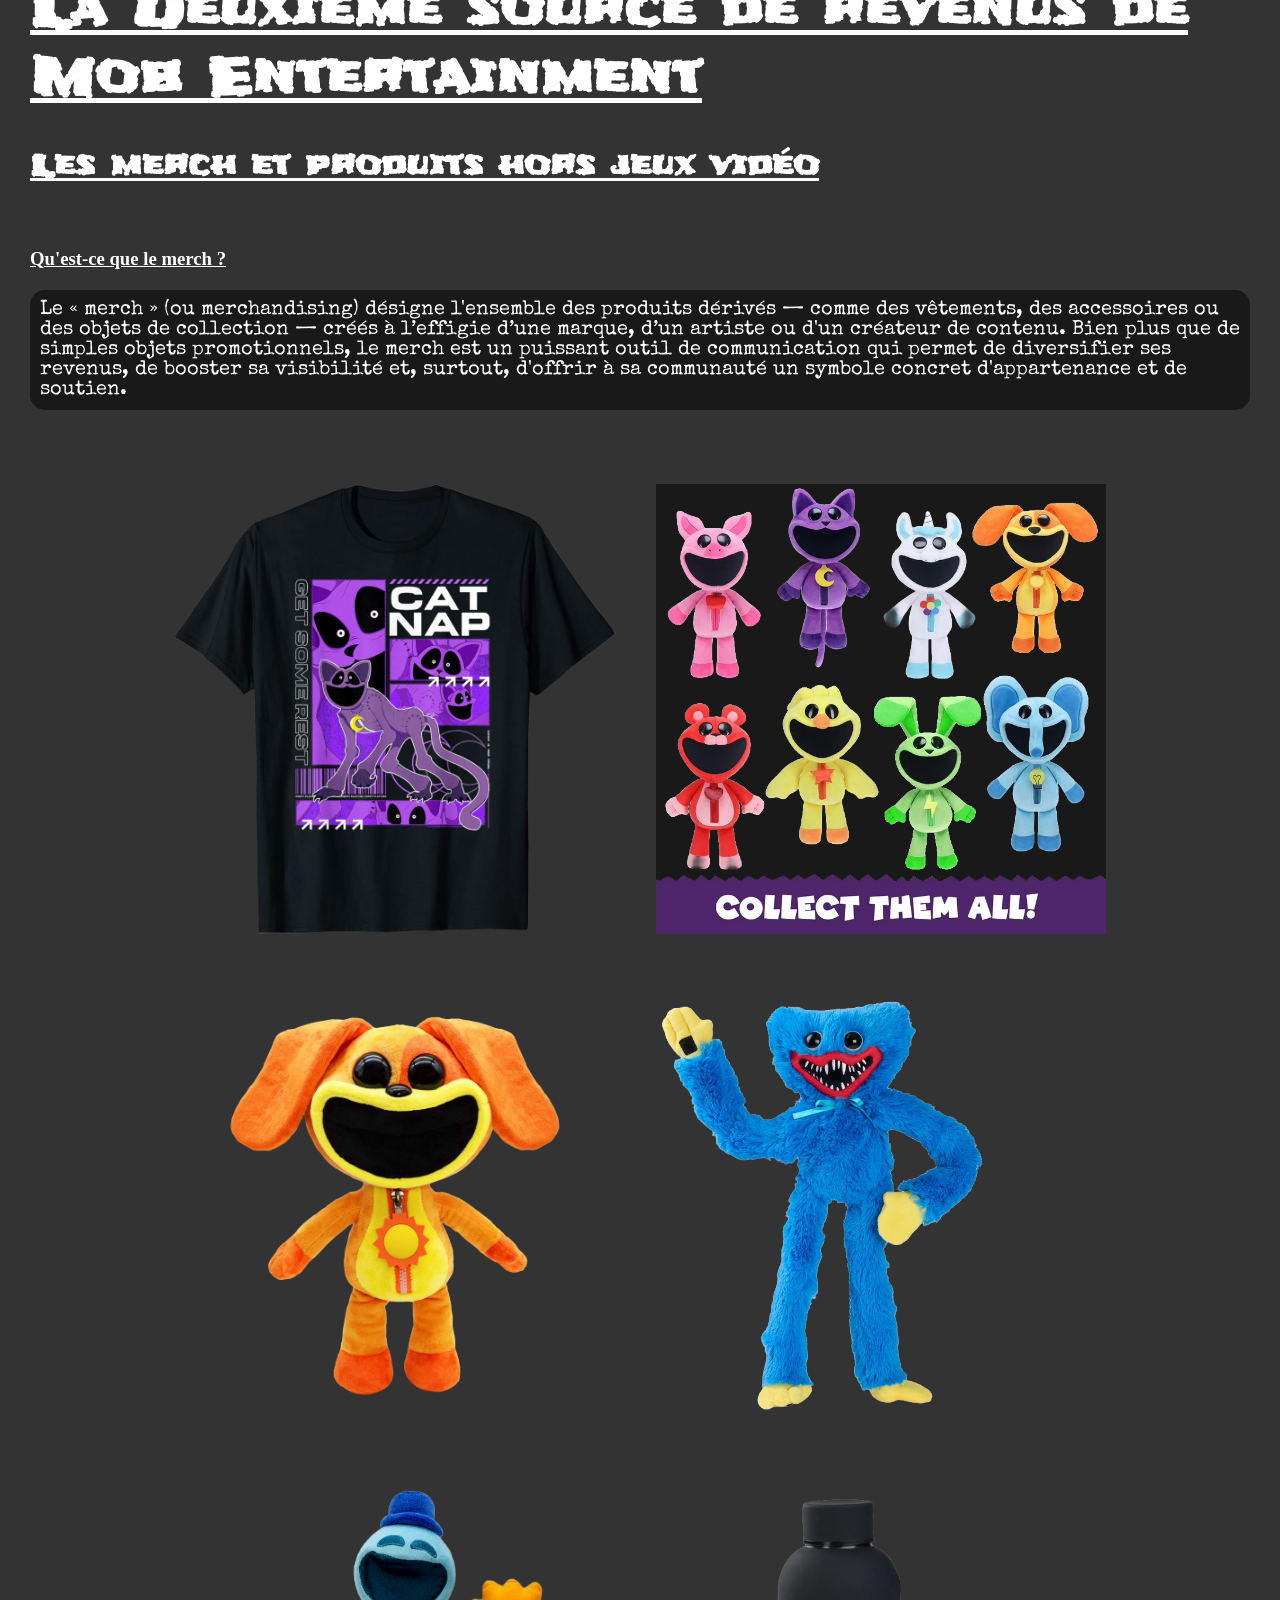
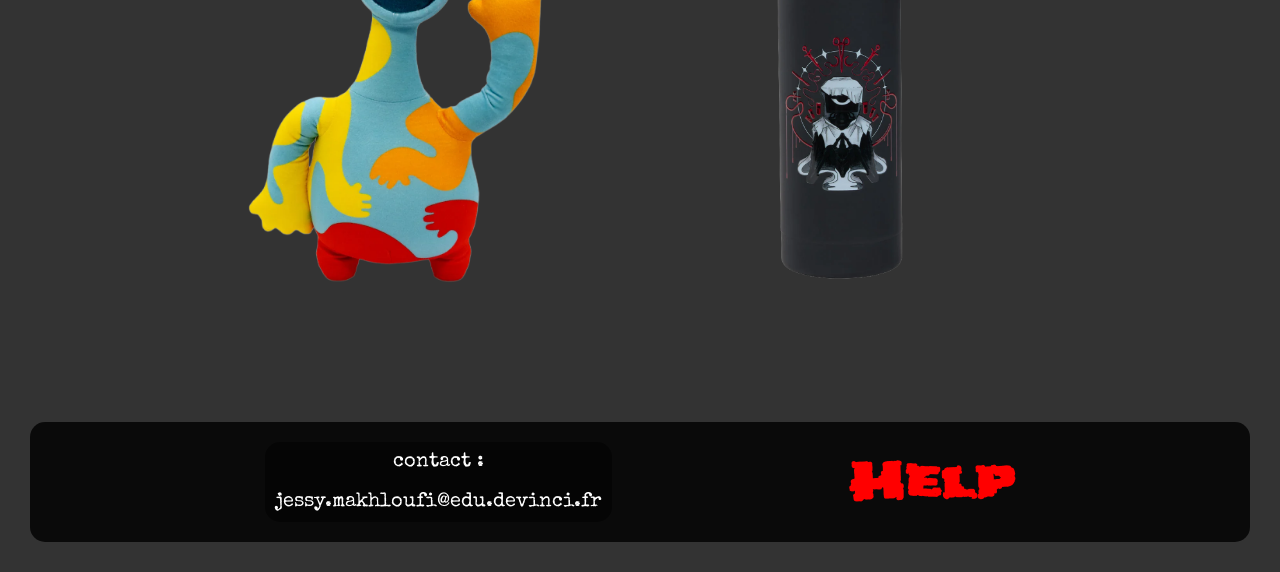
==== commit b5e2b7ea: "Refactor HTML structure and update font links" ====
--- a/dev.html
+++ b/dev.html
@@ -4,10 +4,7 @@
     <meta charset="UTF-8">
     <meta name="viewport" content="width=device-width, initial-scale=1.0">
     <link rel="stylesheet" href="style.css">
-    <link rel="preconnect" href="https://fonts.googleapis.com">
-    <link rel="preconnect" href="https://fonts.gstatic.com" crossorigin>
-    <link href="https://fonts.googleapis.com/css2?family=Special+Elite&display=swap" rel="stylesheet">
-    <link href="https://fonts.googleapis.com/css2?family=Frijole&display=swap" rel="stylesheet">
+    <link href="https://fonts.googleapis.com/css2?family=Frijole&family=Special+Elite&display=swap" rel="stylesheet">
     <title>Le Studios</title>
 </head>
 <body class="body3">
--- a/style.css
+++ b/style.css
@@ -138,10 +138,12 @@
 }
 h1{
     font-size: 50px;
+    font-family: "Frijole";
 
 }
 h2{
-    font-size: 30px;                                                                            
+    font-size: 30px;
+    font-family: "Frijole";
 }
 p{
     font-size: 20px;
@@ -179,6 +181,7 @@
 }
 a{
     font-weight: bold;
+    font-family: "Frijole";
     font-size: 40px;
     color:  #ff0000
 }
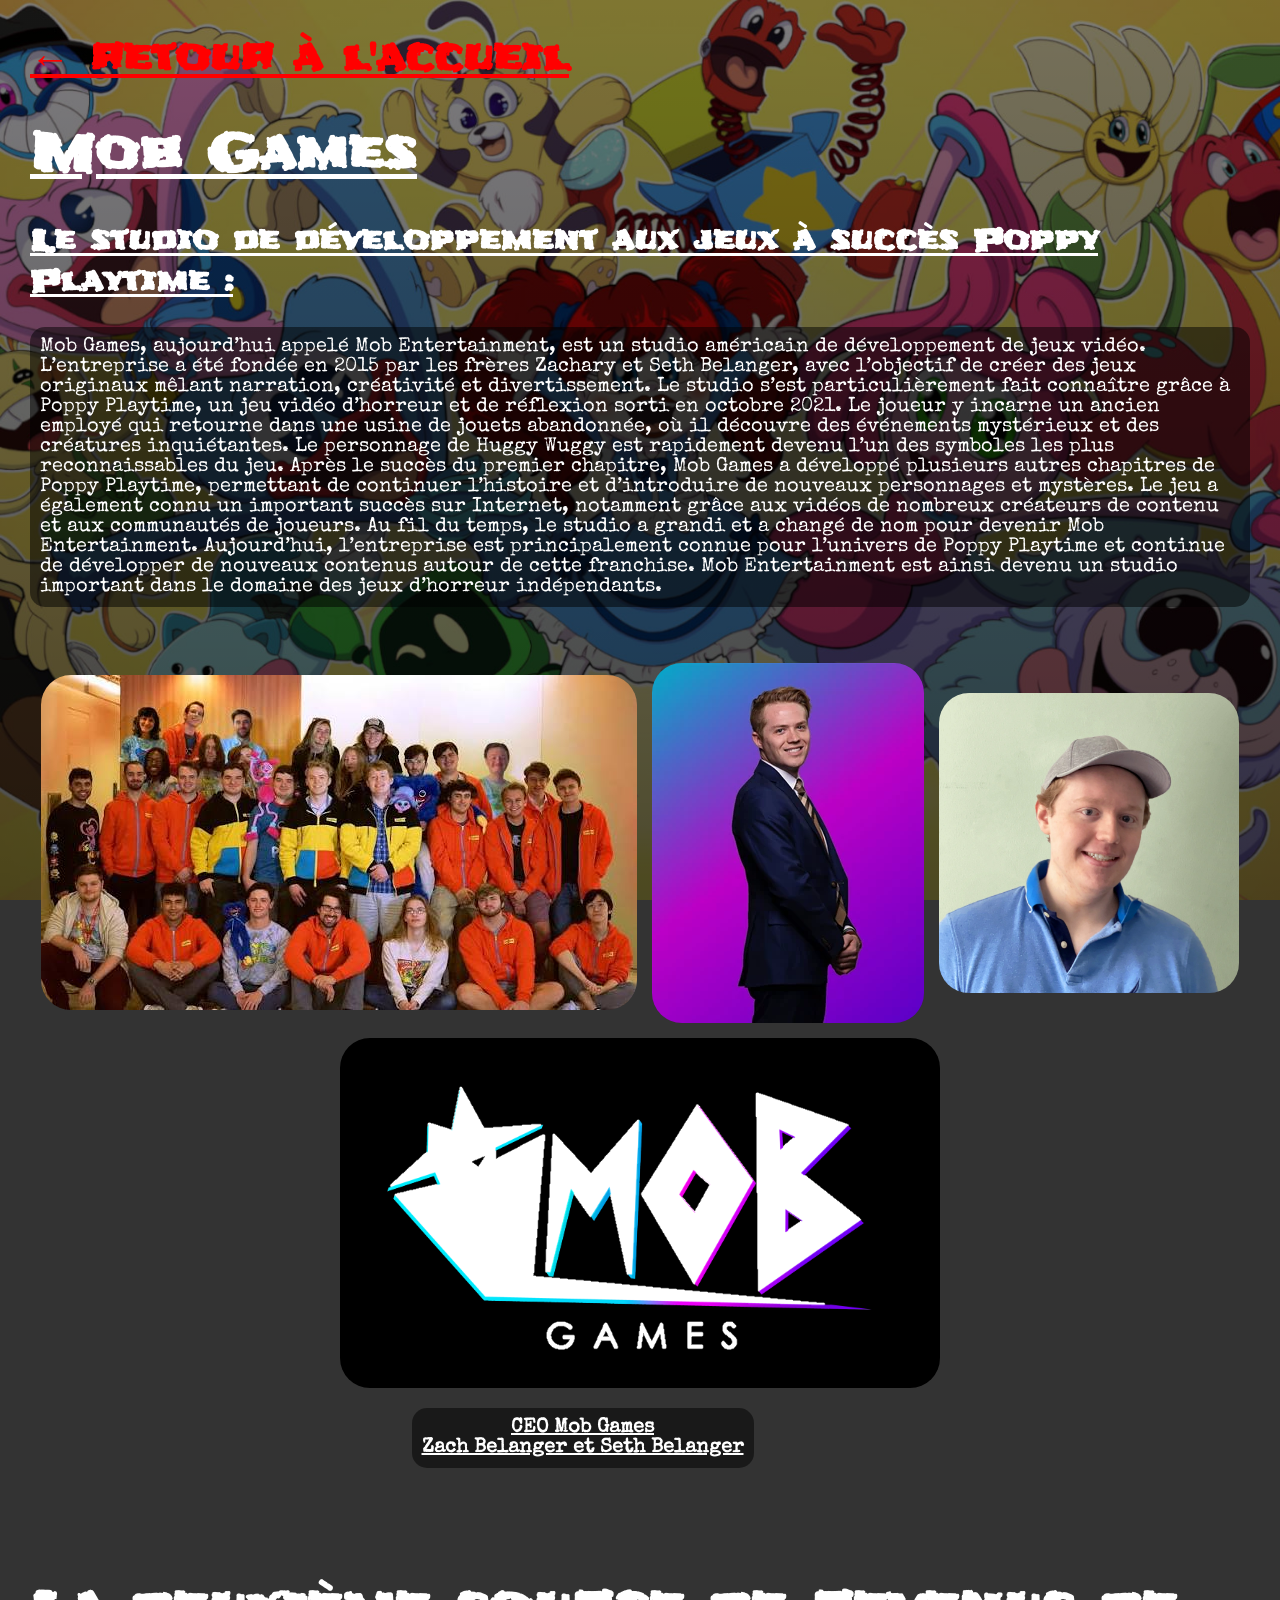
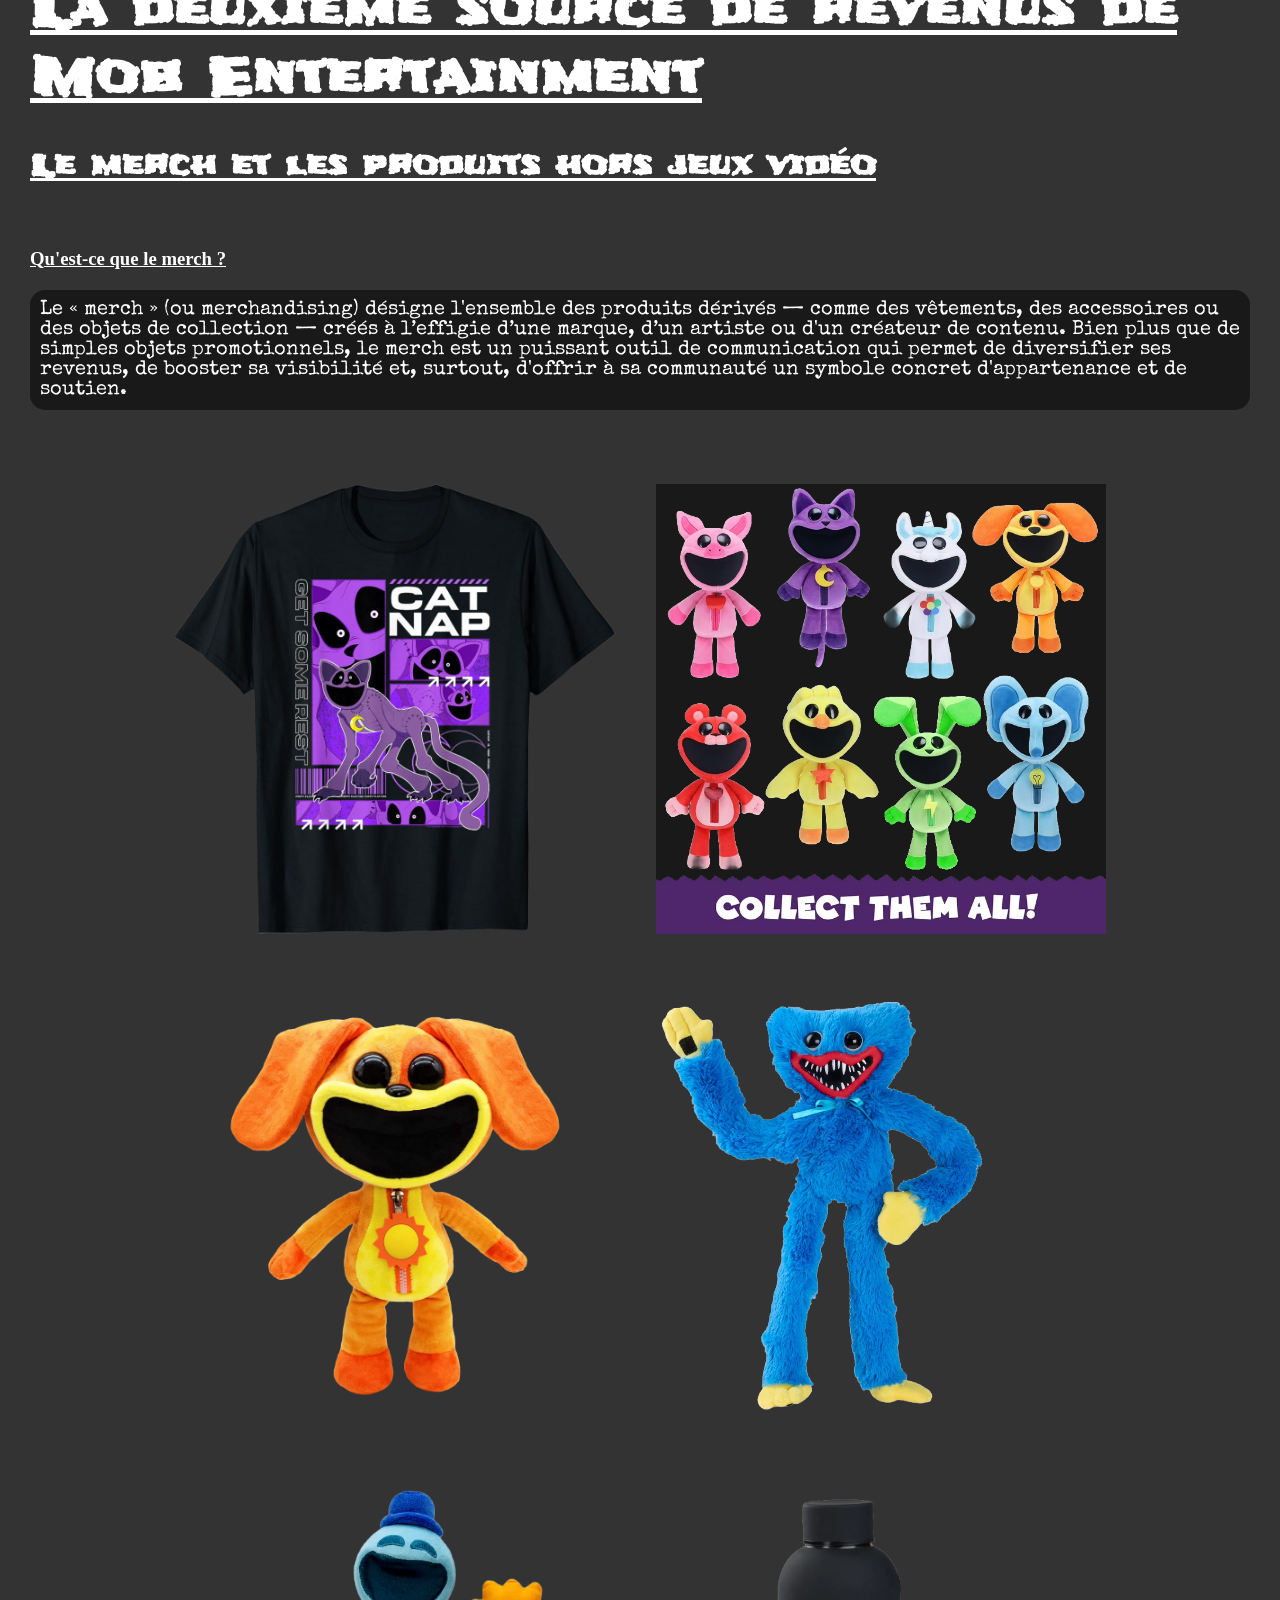
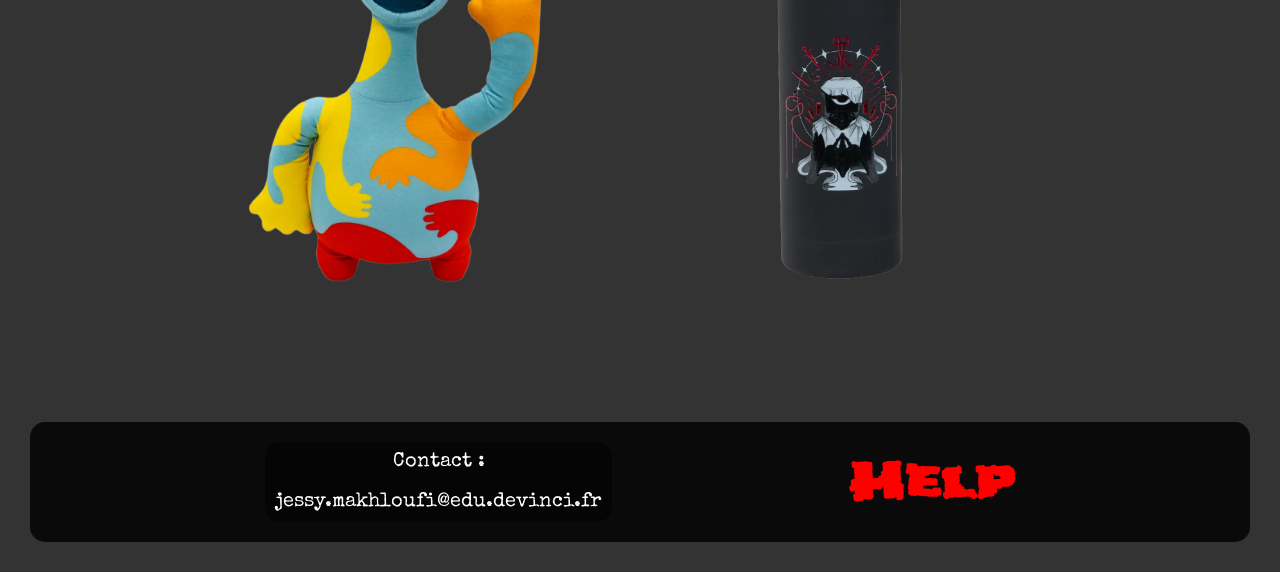
==== commit 9c980277: "Update dev.html" ====
--- a/dev.html
+++ b/dev.html
@@ -4,15 +4,15 @@
     <meta charset="UTF-8">
     <meta name="viewport" content="width=device-width, initial-scale=1.0">
     <link rel="stylesheet" href="style.css">
-    <link href="https://fonts.googleapis.com/css2?family=Frijole&family=Special+Elite&display=swap" rel="stylesheet">
-    <title>Le Studios</title>
+    <link href="https://fonts.googleapis.com/css2?family=Eater&family=Frijole&family=Special+Elite&display=swap" rel="stylesheet">
+    <title>Le Studio</title>
 </head>
 <body class="body3">
     <header>
         <a href="index.html">← retour à l'accueil</a>
         <h1>Mob Games</h1>
     </header>
-    <h2>Le studio de développement au jeux à succès Poppy Playtime :</h2>
+    <h2>Le studio de développement aux jeux à succès Poppy Playtime :</h2>
     <p>Mob Games, aujourd’hui appelé Mob Entertainment, est un studio américain de développement de jeux vidéo. L’entreprise a été fondée en 2015 par les frères Zachary et Seth Belanger, avec l’objectif de créer des jeux originaux mêlant narration, créativité et divertissement.
 
 Le studio s’est particulièrement fait connaître grâce à Poppy Playtime, un jeu vidéo d’horreur et de réflexion sorti en octobre 2021. Le joueur y incarne un ancien employé qui retourne dans une usine de jouets abandonnée, où il découvre des événements mystérieux et des créatures inquiétantes. Le personnage de Huggy Wuggy est rapidement devenu l’un des symboles les plus reconnaissables du jeu.
@@ -31,26 +31,26 @@
         <p class="zachtext">CEO Mob Games <br> Zach Belanger et Seth Belanger</p>
     </div>
     <br><br><br>
-    <h1>La Deuxième source de revenus de Mob Entertainment</h1>
-    <h2>Les merch et produits hors jeux vidéo</h2>
+    <h1>La deuxième source de revenus de Mob Entertainment</h1>
+    <h2>Le merch et les produits hors jeux vidéo</h2>
     <br>
     <h3>Qu'est-ce que le merch ?</h3>
     <p>Le « merch » (ou merchandising) désigne l'ensemble des produits dérivés — comme des vêtements, des accessoires ou des objets de collection — créés à l’effigie d’une marque, d’un artiste ou d'un créateur de contenu. Bien plus que de simples objets promotionnels, le merch est un puissant outil de communication qui permet de diversifier ses revenus, de booster sa visibilité et, surtout, d'offrir à sa communauté un symbole concret d'appartenance et de soutien.</p>
     <br><br><br>
     <div class="merch">
-        <img class="catnap"src="image/merch_catnap.png" alt="Merch Catnap">
+        <img class="catnap" src="image/merch_catnap.png" alt="Merch Catnap">
         <img class="smillingcreature" src="image/merch_smillingcreature.png" alt="Merch Smiling Creature">
-        <img class="dogday" src="image/merch_dogday.png" alt="Merch Dog Day">
+        <img class="dogday" src="image/merch_dogday.png" alt="Merch DogDay">
         <img class="huggywuggy" src="image/merch_huggywuggy.png" alt="Merch Poppy Playtime">
-        <img class="doey" src="image/merch_doey.png" alt="Merch de doey">
-        <img class="doctor" src="image/merch_gourde.png" alt="Merch du Doctor">
+        <img class="doey" src="image/merch_doey.png" alt="Merch de Doey">
+        <img class="doctor" src="image/merch_gourde.png" alt="Merch du Docteur">
     </div>
     <br><br><br><br><br><br>
 </body>
 <footer>
     <br><br><br><br><br>
-    <p>contact :<br><br>jessy.makhloufi@edu.devinci.fr</p>
+    <p>Contact :<br><br>jessy.makhloufi@edu.devinci.fr</p>
     <a href="help.html">Help</a>
     <br><br><br><br><br>
 </footer>
-</html> 
+</html>
--- a/style.css
+++ b/style.css
@@ -72,13 +72,21 @@
     }
     a{
         font-size: 100px;
+        font-family: "Eater";
     }
 }
 .body6{
+    video{
+        display: flex; /* Active Flexbox */
+        justify-content: center; /* Centre horizontalement */
+        align-items: center;
+        max-width: 100%;
+        height: auto;
+    }
     img{
         width: 100px;
         height:100px;
-    }
+    }  
 }
 footer{
     background-color: rgba(0, 0, 0, 0.8);
